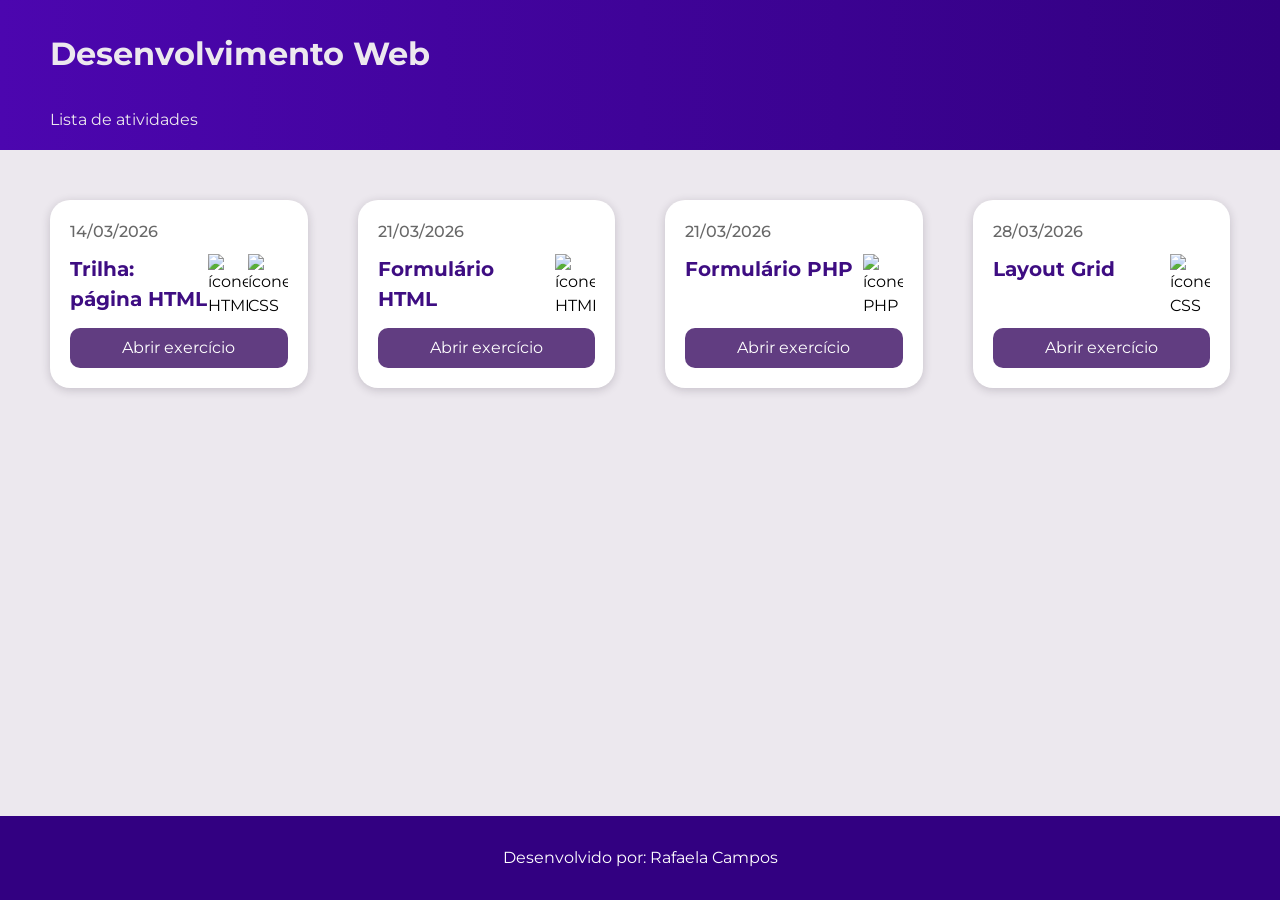
==== index.html @ b84e00d1 "reorganizacao de arquivos" ====
<!DOCTYPE html>
<html lang="pt-br">
<head>
    <meta charset="UTF-8">
    <meta name="viewport" content="width=device-width, initial-scale=1.0">
    <link rel="stylesheet" href="style.css">
    <title>Exercícios de Desenvolvimento Web</title>
</head>
<body>
    <header>
        <h1>Desenvolvimento Web</h1>
        <p>Lista de atividades</p>
    </header>
     <main class="conteudo">
        <section class="exercicios">
            
            <article class="card">
                <time datetime="2026-03-21">14/03/2026</time>
                <div class="atividade">
                    <h3>Trilha: página HTML</h3>
                    <img src="https://cdn.simpleicons.org/html5/E34F26" alt="ícone HTML" class="icone">
                    <img src="https://cdn.simpleicons.org/css/663399" alt="ícone CSS" class="icone">
                </div>
               <a href="https://rafaela-campos.infinityfree.me" target="blank" class="botao">Abrir exercício</a>
            </article>

            <article class="card">
                <time datetime="2026-03-21">21/03/2026</time>
                <div class="atividade">
                    <h3>Formulário HTML</h3>
                    <img src="https://cdn.simpleicons.org/html5/E34F26" alt="ícone HTML" class="icone">
                </div>
               <a href="formularios/forms html/index.html" class="botao">Abrir exercício</a>
            </article>

            <article class="card">
                <time datetime="2026-03-21">21/03/2026</time>
                <div class="atividade">
                    <h3>Formulário PHP</h3>
                    <img src="https://cdn.simpleicons.org/php/777BB4" alt="ícone PHP" class="icone">
                </div>
               <a href="https://rafaela-campos-formulario.infinityfree.me" target="blank" class="botao">Abrir exercício</a>
            </article>

            <article class="card">
                <time datetime="2026-03-28">28/03/2026</time>
                <div class="atividade">
                    <h3>Layout Grid</h3>
                    <img src="https://cdn.simpleicons.org/css/663399" alt="ícone CSS" class="icone">
                </div>
               <a href="grid/index.html" class="botao">Abrir exercício</a>
            </article>

        </section>
    </main>
    <footer>
        <p>Desenvolvido por: <a href="https://github.com/devraaf">Rafaela Campos</a> </p>
    </footer>
</body>
</html>
---- style.css ----
@import url('https://fonts.googleapis.com/css2?family=Montserrat:ital,wght@0,100..900;1,100..900&display=swap');
*{
    margin: 0;
    padding: 0;
    box-sizing: border-box;
}
body{
    font-family: "Montserrat", Arial, Helvetica, sans-serif;
    line-height: 1.5;
    display: flex;
    flex-direction: column;
    min-height: 100vh;
    background-color: #ECE8EE;
}
header{
    background: linear-gradient(90deg, #4C06AF 0%, #320081 100%);
    height: 150px;
}
header h1{
    padding: 30px 50px;
    color: #ECE8EE;
    font-size: 2em;
    font-weight: 700;
}
header p{
    padding: 0 50px;
    font-size: 1em;
    color: #ECE8EE;
}

main{
    flex: 1;
}
.exercicios{
    display: grid;
    grid-template-columns: repeat(4, 1fr);
    gap: 50px;
    padding: 50px;
}
.card{
    display: flex;
    flex-direction: column;
    border-radius: 20px;
    background: #FFF;
    box-shadow: 0 2px 10px 0 rgba(40, 32, 51, 0.20);
    padding: 20px;
    gap: 10px;
}
time{
    color: #686868;
    font-size: 1em;
    font-weight: 500;
}
.atividade{
    display: flex;
    justify-content: space-between;
}
.atividade h3{
    color: #3E0D82;
    font-size: 1.25em;
    font-weight: 700;
}
.icone{
    width: 40px;
}
.botao{
    display: flex;
    border-radius: 10px;
    background: #613D81;
    height: 40px;
    align-items: center;
    justify-content: center;
}

footer{
    background-color: #320081;
    margin-top: auto;
}
footer p{
    padding: 30px;
    text-align: center;
}
footer p, a{
    color: #FFF;
    text-decoration: none;
}
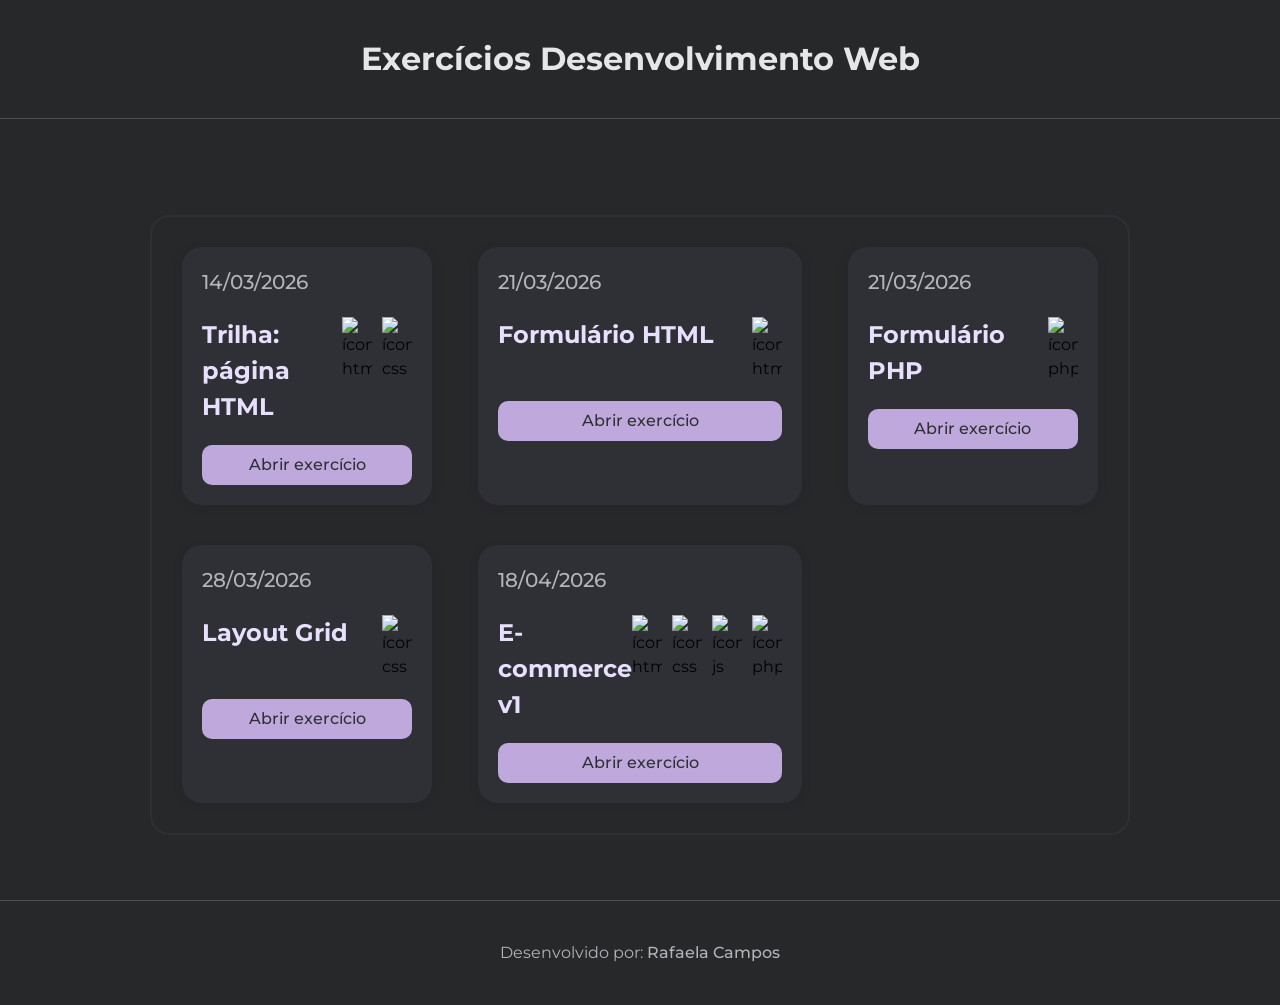
==== commit e25cc95f: "correção index" ====
--- a/index.html
+++ b/index.html
@@ -3,58 +3,32 @@
 <head>
     <meta charset="UTF-8">
     <meta name="viewport" content="width=device-width, initial-scale=1.0">
-    <link rel="stylesheet" href="style.css">
+    <link rel="stylesheet" href="main/src/styles/style.css">
+     <link rel="stylesheet" href="https://cdnjs.cloudflare.com/ajax/libs/font-awesome/7.0.1/css/all.min.css">
     <title>Exercícios de Desenvolvimento Web</title>
 </head>
 <body>
     <header>
-        <h1>Desenvolvimento Web</h1>
-        <p>Lista de atividades</p>
+        <h1>Exercícios Desenvolvimento Web</h1>
     </header>
      <main class="conteudo">
-        <section class="exercicios">
-            
-            <article class="card">
-                <time datetime="2026-03-21">14/03/2026</time>
-                <div class="atividade">
-                    <h3>Trilha: página HTML</h3>
-                    <img src="https://cdn.simpleicons.org/html5/E34F26" alt="ícone HTML" class="icone">
-                    <img src="https://cdn.simpleicons.org/css/663399" alt="ícone CSS" class="icone">
-                </div>
-               <a href="https://rafaela-campos.infinityfree.me" target="blank" class="botao">Abrir exercício</a>
-            </article>
-
-            <article class="card">
-                <time datetime="2026-03-21">21/03/2026</time>
-                <div class="atividade">
-                    <h3>Formulário HTML</h3>
-                    <img src="https://cdn.simpleicons.org/html5/E34F26" alt="ícone HTML" class="icone">
-                </div>
-               <a href="formularios/forms html/index.html" class="botao">Abrir exercício</a>
-            </article>
-
-            <article class="card">
-                <time datetime="2026-03-21">21/03/2026</time>
-                <div class="atividade">
-                    <h3>Formulário PHP</h3>
-                    <img src="https://cdn.simpleicons.org/php/777BB4" alt="ícone PHP" class="icone">
-                </div>
-               <a href="https://rafaela-campos-formulario.infinityfree.me" target="blank" class="botao">Abrir exercício</a>
-            </article>
-
-            <article class="card">
-                <time datetime="2026-03-28">28/03/2026</time>
-                <div class="atividade">
-                    <h3>Layout Grid</h3>
-                    <img src="https://cdn.simpleicons.org/css/663399" alt="ícone CSS" class="icone">
-                </div>
-               <a href="grid/index.html" class="botao">Abrir exercício</a>
-            </article>
-
+        <!-- <div class="search-area">
+            <div class="search-box">
+                <span>Buscar</span>
+                <i class="fa-solid fa-magnifying-glass"></i>
+            </div>
+            <div class="filter">
+                <span>Filtrar</span>
+                <i class="fa-solid fa-filter"></i>
+            </div>
+        </div> -->
+        <section class="panel">
+            <div class="exercicios"></div>
         </section>
     </main>
     <footer>
         <p>Desenvolvido por: <a href="https://github.com/devraaf">Rafaela Campos</a> </p>
     </footer>
+    <script src="main/src/scripts/script.js"></script>
 </body>
 </html>
--- a/main/src/styles/style.css
+++ b/main/src/styles/style.css
@@ -0,0 +1,157 @@
+@import url('https://fonts.googleapis.com/css2?family=Montserrat:ital,wght@0,100..900;1,100..900&display=swap');
+*{
+    margin: 0;
+    padding: 0;
+    box-sizing: border-box;
+}
+body{
+    font-family: "Montserrat", Arial, Helvetica, sans-serif;
+    line-height: 1.5;
+    display: flex;
+    flex-direction: column;
+    min-height: 100vh;
+    background-color: #27282A;
+}
+header{
+    height: 150px;
+}
+header h1{
+    padding: 35px;
+    text-align: center;
+    color: #E5E6E8;
+    font-size: 2em;
+    font-weight: 700;
+    border-bottom: 1px solid #4D5056;
+}
+
+main{
+    flex: 1;
+}
+
+.search-area{
+    display: flex;
+    justify-content: space-between;
+    margin: 20px 150px;
+}
+.search-box{
+    border-radius: 20px;
+    width: 580px;
+}
+.filter{
+    border-radius: 10px;
+    width: 240px;
+}
+.search-box, .filter{
+    display: flex;
+    justify-content: space-between;
+    padding: 10px 30px;
+    border: 2px solid #4D5056;
+    align-items: center;
+    color: #E3E2E5;
+}
+.panel{
+    border-radius: 20px;
+    border: 2px solid #2E3035;
+    margin: 65px 150px;
+    
+}
+.exercicios{
+    display: grid;
+    grid-template-columns: repeat(3, 1fr);
+    column-gap: 5%;
+    row-gap: 40px;
+    padding: 30px;
+}
+.card{
+    display: flex;
+    flex-direction: column;
+    border-radius: 20px;
+    background: #2E3035;
+    box-shadow: 0 2px 10px 0 rgba(40, 32, 51, 0.20);
+    padding: 20px;
+    gap: 20px;
+}
+time{
+    color: #B2B4B8;
+    font-size: 1.25em;
+    font-weight: 500;
+}
+.atividade, .stack{
+    display: flex;
+    justify-content: space-between;
+}
+.stack{
+    gap: 10px;
+}
+.atividade h3{
+    color: #E7DFFB;
+    font-size: 1.5em;
+    font-weight: 700;
+}
+.tech-icon{
+    width: 30px;
+}
+.button{
+    color: #2E3035;
+    font-size: 1em;
+    border-radius: 10px;
+    background: #BFA9DC;
+    height: 40px;
+    text-align: center;
+    align-content: center;
+}
+.button:hover{
+    background-color: #573778;
+    color: #E3E2E5;
+    cursor: pointer;
+}
+.button, .button:hover{
+    transition: 0.2s;
+}
+
+footer{
+    border-top: 1px solid #4D5056;
+    margin-top: auto;
+    text-align: center;
+    padding: 40px;
+}
+a{
+    text-decoration: none;
+    font-weight: 500;
+}
+footer p, a{
+    color: #B2B4B8;
+}
+
+@media (max-width: 768px){
+    header h1{
+        font-size: 1.5em;
+    }
+    .search-area{
+        margin: 20px;
+        gap: 1em;
+    }
+    .panel{
+        margin: 20px;
+    }
+    .search-box, .filter{
+        font-size: 0.8em;
+    }
+    .exercicios{
+        display: flex;
+        flex-direction: column;
+    }
+    time{
+        font-size: 1em;
+    }
+    .atividade h3{
+        font-size: 1.25em;
+        word-wrap: break-word;
+    }
+    .stack{
+        gap: 3px;
+    }
+    .tech-icon{
+        width: 25px;
+    }
+}
